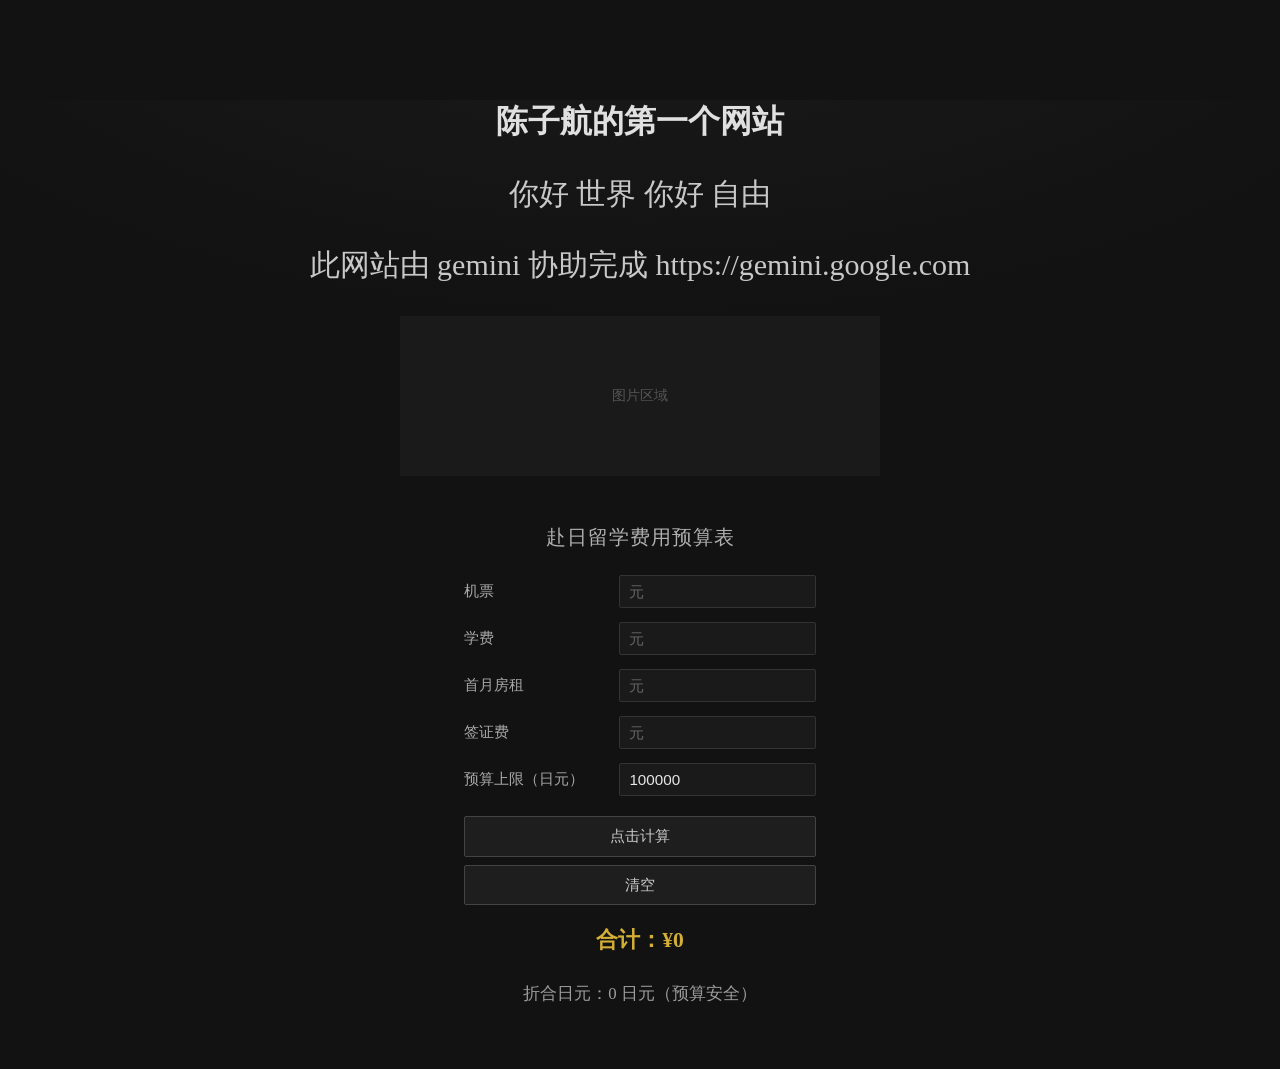
==== japan-budget-calculator/index.html @ ec59ae9c "feat: complete first budget calculator version" ====
<!DOCTYPE html>
<html lang="zh-CN">
<head>
  <meta charset="utf-8">
  <meta name="viewport" content="width=device-width, initial-scale=1.0">
  <title>赴日留学费用预算表</title>
  <link rel="stylesheet" href="style.css">
</head>

<body>
  <h1>陈子航的第一个网站</h1>

  <p class="big-text">
    你好 世界 你好 自由
  </p>

  <p class="small-text">
    此网站由 gemini 协助完成
    <a href="https://gemini.google.com/" target="_blank">https://gemini.google.com</a>
  </p>

  <img
    src="data:image/svg+xml,%3Csvg xmlns='http://www.w3.org/2000/svg' width='480' height='160' viewBox='0 0 480 160'%3E%3Crect width='100%25' height='100%25' fill='%231a1a1a'/%3E%3Ctext x='50%25' y='50%25' dominant-baseline='middle' text-anchor='middle' fill='%23555' font-family='system-ui,sans-serif' font-size='14'%3E图片区域%3C/text%3E%3C/svg%3E"
    alt="展示用占位图"
    width="480"
    height="160"
  >

  <section class="budget-section" aria-labelledby="budget-heading">
    <h2 id="budget-heading">赴日留学费用预算表</h2>

    <div class="budget-row">
      <label for="airfare">机票</label>
      <input type="number" id="airfare" inputmode="decimal" min="0" step="1" placeholder="元" autocomplete="off">
    </div>

    <div class="budget-row">
      <label for="tuition">学费</label>
      <input type="number" id="tuition" inputmode="decimal" min="0" step="1" placeholder="元" autocomplete="off">
    </div>

    <div class="budget-row">
      <label for="rent">首月房租</label>
      <input type="number" id="rent" inputmode="decimal" min="0" step="1" placeholder="元" autocomplete="off">
    </div>

    <div class="budget-row">
      <label for="visa-fee">签证费</label>
      <input type="number" id="visa-fee" inputmode="decimal" min="0" step="1" placeholder="元" autocomplete="off">
    </div>

    <div class="budget-row">
      <label for="budget-limit-jpy">预算上限（日元）</label>
      <input type="number" id="budget-limit-jpy" inputmode="decimal" min="0" step="1" placeholder="日元" value="100000" autocomplete="off">
    </div>

    <button type="button" id="calc-btn">点击计算</button>
    <button type="button" id="clear-btn">清空</button>

    <p id="budget-result" role="status" aria-live="polite"></p>
    <p id="jpy-result" role="status" aria-live="polite"></p>
  </section>

  <script src="script.js"></script>
</body>
</html>
---- japan-budget-calculator/style.css ----
html {
    background-color: #121212;
  }
  
  body {
    background-color: #121212;
    background-image: radial-gradient(ellipse 120% 80% at 50% -20%, #1c1c1c 0%, #121212 55%);
    color: #c8c8c8;
    margin: 0;
    min-height: 100vh;
  }
  
  h1 {
    color: #e0e0e0;
    margin-top: 100px;
    text-align: center;
  }
  
  .big-text,
  .small-text {
    font-family: "Times New Roman", Times, serif;
    color: #c8c8c8;
    text-align: center;
    font-size: 30px;
  }
  
  a {
    color: #c8c8c8;
    font-size: 30px;
    text-decoration: none;
  }
  
  a:hover {
    color: gold;
    font-size: 35px;
  }
  
  img {
    display: block;
    max-width: 100%;
    height: auto;
    margin-left: auto;
    margin-right: auto;
  }
  
  .budget-section {
    max-width: 22rem;
    margin: 3rem auto 4rem;
    padding: 0 1rem;
  }
  
  .budget-section h2 {
    font-family: "Times New Roman", Times, serif;
    font-size: 1.25rem;
    font-weight: normal;
    color: #b0b0b0;
    text-align: center;
    letter-spacing: 0.05em;
    margin: 0 0 1.5rem;
  }
  
  .budget-row {
    display: flex;
    align-items: center;
    justify-content: space-between;
    gap: 1rem;
    margin-bottom: 0.85rem;
    font-size: 0.95rem;
    color: #a8a8a8;
  }
  
  .budget-row label {
    flex: 0 0 auto;
  }
  
  .budget-row input {
    flex: 1 1 auto;
    min-width: 0;
    max-width: 11rem;
    padding: 0.45rem 0.6rem;
    border: 1px solid #333;
    border-radius: 2px;
    background: #1a1a1a;
    color: #e8e8e8;
    font-size: 0.95rem;
  }
  
  .budget-row input:focus {
    outline: none;
    border-color: #555;
  }
  
  .budget-row input::placeholder {
    color: #666;
  }
  
  #calc-btn,
  #clear-btn {
    display: block;
    width: 100%;
    padding: 0.55rem 1rem;
    border: 1px solid #444;
    border-radius: 2px;
    background: #1e1e1e;
    color: #c8c8c8;
    font-size: 0.95rem;
    cursor: pointer;
  }

  #calc-btn {
    margin-top: 1.25rem;
  }

  #clear-btn {
    margin-top: 0.5rem;
  }
  
  #calc-btn:hover,
  #clear-btn:hover {
    background: #262626;
    border-color: #555;
  }
  
  #budget-result {
    margin-top: 1.25rem;
    text-align: center;
    font-size: 1.35rem;
    font-weight: 600;
    color: #d4af37;
    min-height: 1.6em;
  }
  
  #jpy-result {
    margin-top: 0.45rem;
    text-align: center;
    font-size: 1.05rem;
    color: #9c9c9c;
    min-height: 1.4em;
  }
  
  #jpy-result.over-budget {
    color: #d65a5a;
  }
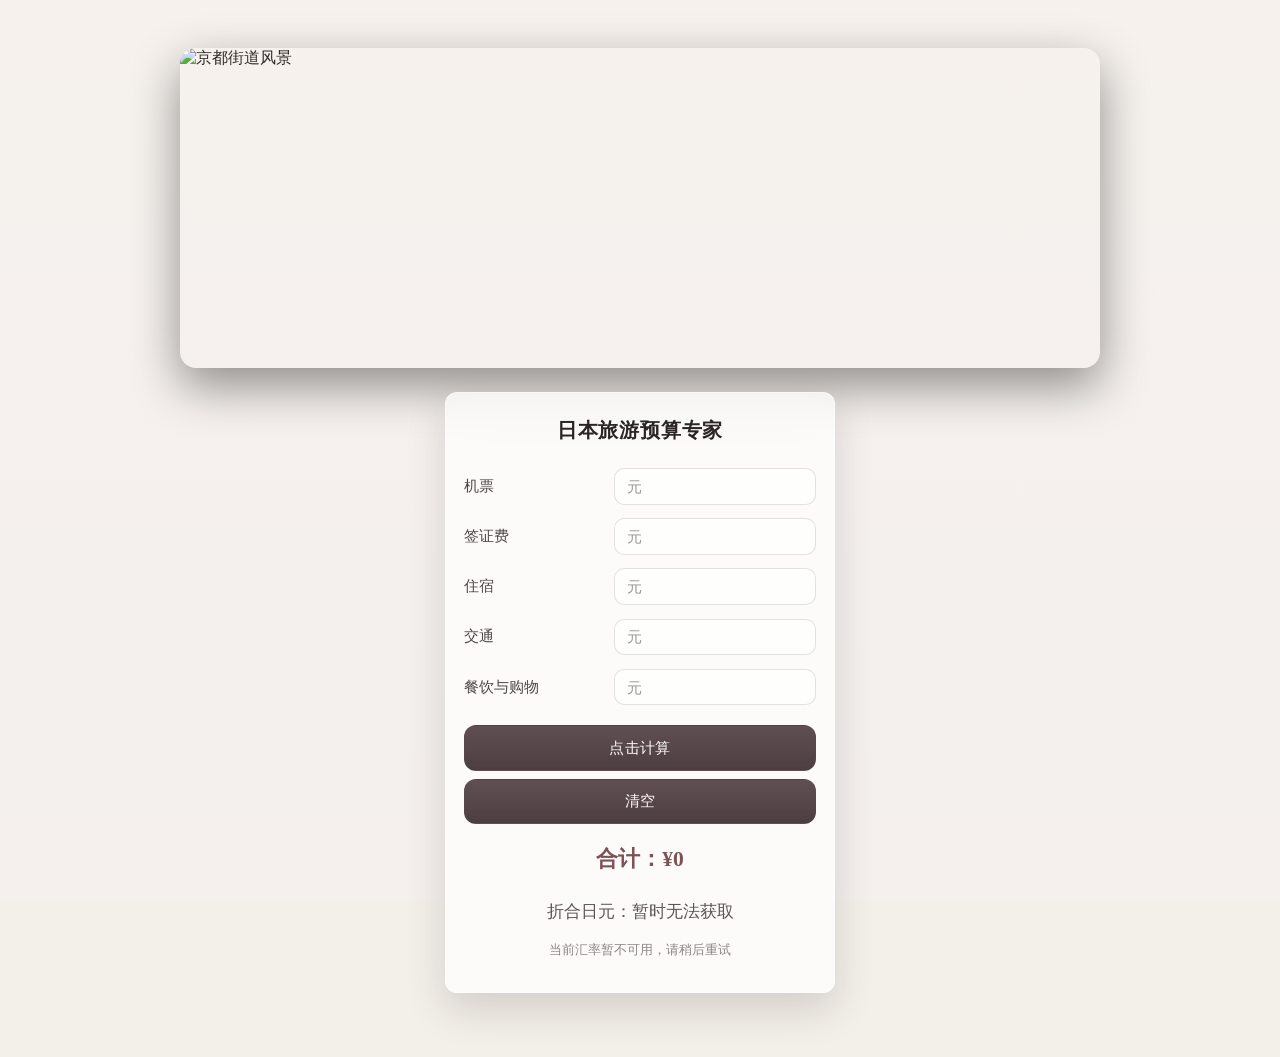
==== commit db692d5b: "V2.1 升级旅游计算器，加入樱花背景" ====
--- a/japan-budget-calculator/index.html
+++ b/japan-budget-calculator/index.html
@@ -3,45 +3,24 @@
 <head>
   <meta charset="utf-8">
   <meta name="viewport" content="width=device-width, initial-scale=1.0">
-  <title>赴日留学费用预算表</title>
+  <title>日本旅游预算专家</title>
   <link rel="stylesheet" href="style.css">
 </head>
 
 <body>
-  <h1>陈子航的第一个网站</h1>
-
-  <p class="big-text">
-    你好 世界 你好 自由
-  </p>
-
-  <p class="small-text">
-    此网站由 gemini 协助完成
-    <a href="https://gemini.google.com/" target="_blank">https://gemini.google.com</a>
-  </p>
-
   <img
-    src="data:image/svg+xml,%3Csvg xmlns='http://www.w3.org/2000/svg' width='480' height='160' viewBox='0 0 480 160'%3E%3Crect width='100%25' height='100%25' fill='%231a1a1a'/%3E%3Ctext x='50%25' y='50%25' dominant-baseline='middle' text-anchor='middle' fill='%23555' font-family='system-ui,sans-serif' font-size='14'%3E图片区域%3C/text%3E%3C/svg%3E"
-    alt="展示用占位图"
-    width="480"
-    height="160"
+    src="https://images.unsplash.com/photo-1493976040374-85c8e12f0c0e?auto=format&fit=crop&w=1200&q=80"
+    alt="京都街道风景"
+    width="1200"
+    height="800"
   >
 
   <section class="budget-section" aria-labelledby="budget-heading">
-    <h2 id="budget-heading">赴日留学费用预算表</h2>
+    <h2 id="budget-heading">日本旅游预算专家</h2>
 
     <div class="budget-row">
       <label for="airfare">机票</label>
       <input type="number" id="airfare" inputmode="decimal" min="0" step="1" placeholder="元" autocomplete="off">
-    </div>
-
-    <div class="budget-row">
-      <label for="tuition">学费</label>
-      <input type="number" id="tuition" inputmode="decimal" min="0" step="1" placeholder="元" autocomplete="off">
-    </div>
-
-    <div class="budget-row">
-      <label for="rent">首月房租</label>
-      <input type="number" id="rent" inputmode="decimal" min="0" step="1" placeholder="元" autocomplete="off">
     </div>
 
     <div class="budget-row">
@@ -50,8 +29,18 @@
     </div>
 
     <div class="budget-row">
-      <label for="budget-limit-jpy">预算上限（日元）</label>
-      <input type="number" id="budget-limit-jpy" inputmode="decimal" min="0" step="1" placeholder="日元" value="100000" autocomplete="off">
+      <label for="hotel">住宿</label>
+      <input type="number" id="hotel" inputmode="decimal" min="0" step="1" placeholder="元" autocomplete="off">
+    </div>
+
+    <div class="budget-row">
+      <label for="transport">交通</label>
+      <input type="number" id="transport" inputmode="decimal" min="0" step="1" placeholder="元" autocomplete="off">
+    </div>
+
+    <div class="budget-row">
+      <label for="food-shopping">餐饮与购物</label>
+      <input type="number" id="food-shopping" inputmode="decimal" min="0" step="1" placeholder="元" autocomplete="off">
     </div>
 
     <button type="button" id="calc-btn">点击计算</button>
@@ -59,8 +48,9 @@
 
     <p id="budget-result" role="status" aria-live="polite"></p>
     <p id="jpy-result" role="status" aria-live="polite"></p>
+    <p id="rate-info" role="status" aria-live="polite"></p>
   </section>
 
   <script src="script.js"></script>
 </body>
-</html>+</html>
--- a/japan-budget-calculator/style.css
+++ b/japan-budget-calculator/style.css
@@ -1,143 +1,180 @@
 html {
-    background-color: #121212;
-  }
-  
+  background-color: #f3efe9;
+}
+
+body {
+  background-image:
+    linear-gradient(rgba(255, 248, 250, 0.26), rgba(246, 241, 244, 0.34)),
+    url("https://images.pexels.com/photos/37078321/pexels-photo-37078321.jpeg?cs=srgb&dl=pexels-arlindphotography-37078321.jpg&fm=jpg");
+  background-size: cover;
+  background-position: center;
+  background-repeat: no-repeat;
+  background-attachment: fixed;
+  color: #2f2b29;
+  margin: 0;
+  min-height: 100vh;
+  padding: 3rem 1.25rem 4rem;
+}
+
+img {
+  display: block;
+  width: min(100%, 920px);
+  max-height: 320px;
+  aspect-ratio: 16 / 9;
+  height: auto;
+  margin: 0 auto 1.5rem;
+  border-radius: 16px;
+  object-fit: cover;
+  box-shadow: 0 18px 48px rgba(0, 0, 0, 0.42);
+}
+
+.budget-section {
+  max-width: 22rem;
+  margin: 0 auto;
+  padding: 1.5rem 1.15rem 1.25rem;
+  background: rgba(255, 255, 255, 0.72);
+  border: 1px solid rgba(255, 255, 255, 0.42);
+  border-radius: 12px;
+  box-shadow: 0 16px 38px rgba(71, 57, 59, 0.18);
+  backdrop-filter: blur(20px);
+  -webkit-backdrop-filter: blur(20px);
+}
+
+.budget-section h2 {
+  font-family: "Times New Roman", Times, serif;
+  font-size: 1.25rem;
+  font-weight: 700;
+  color: #2b2425;
+  text-align: center;
+  letter-spacing: 0.04em;
+  margin: 0 0 1.5rem;
+}
+
+.budget-row {
+  display: flex;
+  align-items: center;
+  justify-content: space-between;
+  gap: 1rem;
+  margin-bottom: 0.85rem;
+  font-size: 0.95rem;
+  color: #4e4848;
+}
+
+.budget-row label {
+  flex: 0 0 auto;
+}
+
+.budget-row input {
+  flex: 1 1 auto;
+  min-width: 0;
+  max-width: 11rem;
+  padding: 0.55rem 0.75rem;
+  border: 1px solid rgba(91, 77, 79, 0.16);
+  border-radius: 10px;
+  background: rgba(255, 255, 255, 0.58);
+  color: #2f2b29;
+  font-size: 0.95rem;
+  transition: border-color 220ms ease, background-color 220ms ease, box-shadow 220ms ease;
+}
+
+.budget-row input:focus {
+  outline: none;
+  border-color: rgba(156, 127, 132, 0.36);
+  background: rgba(255, 255, 255, 0.78);
+  box-shadow: 0 0 0 4px rgba(255, 255, 255, 0.28);
+}
+
+.budget-row input::placeholder {
+  color: rgba(82, 74, 75, 0.58);
+}
+
+#calc-btn,
+#clear-btn {
+  display: block;
+  width: 100%;
+  padding: 0.7rem 1rem;
+  border: 1px solid rgba(94, 78, 81, 0.14);
+  border-radius: 12px;
+  background: linear-gradient(180deg, rgba(79, 60, 63, 0.9), rgba(61, 46, 48, 0.92));
+  color: #fffaf9;
+  font-size: 0.95rem;
+  letter-spacing: 0.02em;
+  cursor: pointer;
+  transition:
+    transform 220ms ease,
+    background-color 220ms ease,
+    border-color 220ms ease,
+    box-shadow 220ms ease,
+    opacity 220ms ease;
+}
+
+#calc-btn {
+  margin-top: 1.25rem;
+}
+
+#clear-btn {
+  margin-top: 0.5rem;
+}
+
+#calc-btn:hover,
+#clear-btn:hover {
+  background: linear-gradient(180deg, rgba(99, 77, 81, 0.92), rgba(76, 58, 61, 0.94));
+  border-color: rgba(107, 84, 88, 0.22);
+  box-shadow: 0 10px 24px rgba(71, 57, 59, 0.18);
+  transform: translateY(-1px);
+}
+
+#calc-btn:active,
+#clear-btn:active {
+  transform: translateY(0);
+  box-shadow: 0 4px 12px rgba(0, 0, 0, 0.2);
+}
+
+#budget-result {
+  margin-top: 1.25rem;
+  text-align: center;
+  font-size: 1.35rem;
+  font-weight: 600;
+  color: #7b5256;
+  min-height: 1.6em;
+}
+
+#jpy-result {
+  margin-top: 0.45rem;
+  text-align: center;
+  font-size: 1.05rem;
+  color: #5d5556;
+  min-height: 1.4em;
+}
+
+#rate-info {
+  margin-top: 0.4rem;
+  text-align: center;
+  font-size: 0.82rem;
+  color: rgba(72, 64, 65, 0.62);
+  min-height: 1.3em;
+}
+
+@media (max-width: 640px) {
   body {
-    background-color: #121212;
-    background-image: radial-gradient(ellipse 120% 80% at 50% -20%, #1c1c1c 0%, #121212 55%);
-    color: #c8c8c8;
-    margin: 0;
-    min-height: 100vh;
-  }
-  
-  h1 {
-    color: #e0e0e0;
-    margin-top: 100px;
-    text-align: center;
-  }
-  
-  .big-text,
-  .small-text {
-    font-family: "Times New Roman", Times, serif;
-    color: #c8c8c8;
-    text-align: center;
-    font-size: 30px;
-  }
-  
-  a {
-    color: #c8c8c8;
-    font-size: 30px;
-    text-decoration: none;
-  }
-  
-  a:hover {
-    color: gold;
-    font-size: 35px;
-  }
-  
-  img {
-    display: block;
-    max-width: 100%;
-    height: auto;
-    margin-left: auto;
-    margin-right: auto;
-  }
-  
-  .budget-section {
-    max-width: 22rem;
-    margin: 3rem auto 4rem;
-    padding: 0 1rem;
-  }
-  
-  .budget-section h2 {
-    font-family: "Times New Roman", Times, serif;
-    font-size: 1.25rem;
-    font-weight: normal;
-    color: #b0b0b0;
-    text-align: center;
-    letter-spacing: 0.05em;
-    margin: 0 0 1.5rem;
-  }
-  
-  .budget-row {
-    display: flex;
-    align-items: center;
-    justify-content: space-between;
-    gap: 1rem;
-    margin-bottom: 0.85rem;
-    font-size: 0.95rem;
-    color: #a8a8a8;
-  }
-  
-  .budget-row label {
-    flex: 0 0 auto;
-  }
-  
-  .budget-row input {
-    flex: 1 1 auto;
-    min-width: 0;
-    max-width: 11rem;
-    padding: 0.45rem 0.6rem;
-    border: 1px solid #333;
-    border-radius: 2px;
-    background: #1a1a1a;
-    color: #e8e8e8;
-    font-size: 0.95rem;
-  }
-  
-  .budget-row input:focus {
-    outline: none;
-    border-color: #555;
-  }
-  
-  .budget-row input::placeholder {
-    color: #666;
-  }
-  
-  #calc-btn,
-  #clear-btn {
-    display: block;
-    width: 100%;
-    padding: 0.55rem 1rem;
-    border: 1px solid #444;
-    border-radius: 2px;
-    background: #1e1e1e;
-    color: #c8c8c8;
-    font-size: 0.95rem;
-    cursor: pointer;
+    padding: 1.25rem 0.9rem 2.5rem;
   }
 
-  #calc-btn {
-    margin-top: 1.25rem;
+  img {
+    margin-bottom: 1rem;
+    border-radius: 12px;
   }
 
-  #clear-btn {
-    margin-top: 0.5rem;
+  .budget-section {
+    max-width: 100%;
   }
-  
-  #calc-btn:hover,
-  #clear-btn:hover {
-    background: #262626;
-    border-color: #555;
+
+  .budget-row {
+    gap: 0.75rem;
+    font-size: 0.9rem;
   }
-  
-  #budget-result {
-    margin-top: 1.25rem;
-    text-align: center;
-    font-size: 1.35rem;
-    font-weight: 600;
-    color: #d4af37;
-    min-height: 1.6em;
+
+  .budget-row input {
+    max-width: 9.5rem;
   }
-  
-  #jpy-result {
-    margin-top: 0.45rem;
-    text-align: center;
-    font-size: 1.05rem;
-    color: #9c9c9c;
-    min-height: 1.4em;
-  }
-  
-  #jpy-result.over-budget {
-    color: #d65a5a;
-  }+}
